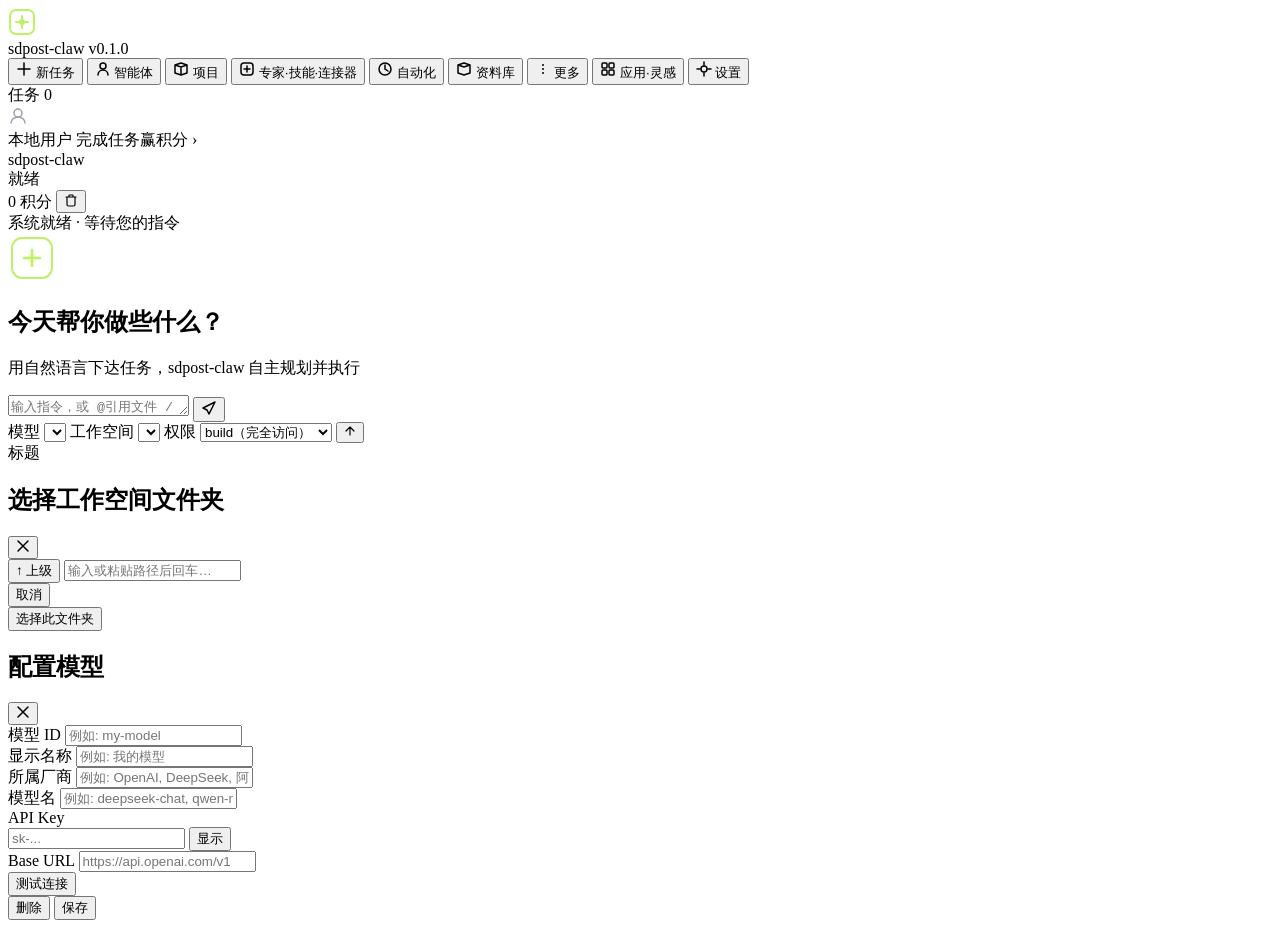
==== src/sdpost_claw/desktop/web/index.html @ f90620f1 "Initial commit: sdpost-claw AI agent desktop workstation" ====
<!DOCTYPE html>
<html lang="zh-CN" data-theme="dark">
<head>
    <meta charset="UTF-8">
    <meta name="viewport" content="width=device-width, initial-scale=1.0">
    <title>sdpost-claw</title>
    <link rel="stylesheet" href="/static/styles.css">
</head>
<body>
    <div class="app">
        <!-- ===================== Sidebar ===================== -->
        <aside class="sidebar">
            <div class="sidebar-header">
                <div class="brand">
                    <div class="brand-logo">
                        <svg width="28" height="28" viewBox="0 0 28 28" fill="none">
                            <rect x="2" y="2" width="24" height="24" rx="6" stroke="#bef264" stroke-width="2"/>
                            <path d="M8 14h12M14 8v12" stroke="#bef264" stroke-width="2" stroke-linecap="round"/>
                            <circle cx="14" cy="14" r="3" fill="#bef264"/>
                        </svg>
                    </div>
                    <div class="brand-text">
                        <span class="brand-name">sdpost-claw</span>
                        <span class="brand-version">v0.1.0</span>
                    </div>
                </div>
            </div>

            <nav class="sidebar-nav" id="sidebarNav">
                <button class="nav-item active" data-view="chat" data-key="newtask">
                    <span class="nav-icon">
                        <svg width="16" height="16" viewBox="0 0 16 16" fill="none">
                            <path d="M8 2v12M2 8h12" stroke="currentColor" stroke-width="1.5" stroke-linecap="round"/>
                        </svg>
                    </span>
                    <span class="nav-label">新任务</span>
                </button>
                <button class="nav-item" data-view="chat" data-key="agent">
                    <span class="nav-icon">
                        <svg width="16" height="16" viewBox="0 0 16 16" fill="none">
                            <circle cx="8" cy="5" r="3" stroke="currentColor" stroke-width="1.5"/>
                            <path d="M3 14c0-2.8 2.2-5 5-5s5 2.2 5 5" stroke="currentColor" stroke-width="1.5" stroke-linecap="round"/>
                        </svg>
                    </span>
                    <span class="nav-label">智能体</span>
                </button>
                <button class="nav-item" data-view="list" data-key="projects">
                    <span class="nav-icon">
                        <svg width="16" height="16" viewBox="0 0 16 16" fill="none">
                            <path d="M2 4l6-2 6 2v8l-6 2-6-2V4z" stroke="currentColor" stroke-width="1.5" stroke-linejoin="round"/>
                            <path d="M2 4l6 2 6-2M8 6v8" stroke="currentColor" stroke-width="1.5"/>
                        </svg>
                    </span>
                    <span class="nav-label">项目</span>
                </button>
                <button class="nav-item" data-view="list" data-key="experts">
                    <span class="nav-icon">
                        <svg width="16" height="16" viewBox="0 0 16 16" fill="none">
                            <rect x="2" y="2" width="12" height="12" rx="3" stroke="currentColor" stroke-width="1.5"/>
                            <path d="M5 8h6M8 5v6" stroke="currentColor" stroke-width="1.5" stroke-linecap="round"/>
                        </svg>
                    </span>
                    <span class="nav-label">专家·技能·连接器</span>
                </button>
                <button class="nav-item" data-view="list" data-key="automation">
                    <span class="nav-icon">
                        <svg width="16" height="16" viewBox="0 0 16 16" fill="none">
                            <circle cx="8" cy="8" r="6" stroke="currentColor" stroke-width="1.5"/>
                            <path d="M8 4v4l3 2" stroke="currentColor" stroke-width="1.5" stroke-linecap="round"/>
                        </svg>
                    </span>
                    <span class="nav-label">自动化</span>
                </button>
                <button class="nav-item" data-view="list" data-key="library">
                    <span class="nav-icon">
                        <svg width="16" height="16" viewBox="0 0 16 16" fill="none">
                            <path d="M2 4l6-2 6 2v8l-6 2-6-2V4z" stroke="currentColor" stroke-width="1.5" stroke-linejoin="round"/>
                            <path d="M2 4l6 2 6-2" stroke="currentColor" stroke-width="1.5"/>
                        </svg>
                    </span>
                    <span class="nav-label">资料库</span>
                </button>
                <button class="nav-item" data-view="list" data-key="more">
                    <span class="nav-icon">
                        <svg width="16" height="16" viewBox="0 0 16 16" fill="none">
                            <circle cx="8" cy="4" r="1" fill="currentColor"/>
                            <circle cx="8" cy="8" r="1" fill="currentColor"/>
                            <circle cx="8" cy="12" r="1" fill="currentColor"/>
                        </svg>
                    </span>
                    <span class="nav-label">更多</span>
                </button>
                <button class="nav-item" data-view="list" data-key="apps">
                    <span class="nav-icon">
                        <svg width="16" height="16" viewBox="0 0 16 16" fill="none">
                            <rect x="2" y="2" width="5" height="5" rx="1" stroke="currentColor" stroke-width="1.5"/>
                            <rect x="9" y="2" width="5" height="5" rx="1" stroke="currentColor" stroke-width="1.5"/>
                            <rect x="2" y="9" width="5" height="5" rx="1" stroke="currentColor" stroke-width="1.5"/>
                            <rect x="9" y="9" width="5" height="5" rx="1" stroke="currentColor" stroke-width="1.5"/>
                        </svg>
                    </span>
                    <span class="nav-label">应用·灵感</span>
                </button>
                <button class="nav-item" data-view="list" data-key="settings">
                    <span class="nav-icon">
                        <svg width="16" height="16" viewBox="0 0 16 16" fill="none">
                            <circle cx="8" cy="8" r="3" stroke="currentColor" stroke-width="1.5"/>
                            <path d="M8 1v3M8 12v3M1 8h3M12 8h3" stroke="currentColor" stroke-width="1.5" stroke-linecap="round"/>
                        </svg>
                    </span>
                    <span class="nav-label">设置</span>
                </button>
            </nav>

            <div class="sidebar-section">
                <div class="section-title" id="taskTitle">
                    <span>任务</span>
                    <span class="section-badge" id="taskCount">0</span>
                </div>
                <div class="section-list" id="taskList"></div>
            </div>

            <div class="sidebar-footer">
                <div class="user-card">
                    <div class="user-avatar">
                        <svg width="20" height="20" viewBox="0 0 20 20" fill="none">
                            <circle cx="10" cy="7" r="4" stroke="#9aa0aa" stroke-width="1.5"/>
                            <path d="M3 17c0-3.3 3.1-6 7-6s7 2.7 7 6" stroke="#9aa0aa" stroke-width="1.5" stroke-linecap="round"/>
                        </svg>
                    </div>
                    <div class="user-meta">
                        <span class="user-name">本地用户</span>
                        <span class="user-sub">完成任务赢积分 ›</span>
                    </div>
                </div>
            </div>
        </aside>

        <!-- ===================== Main ===================== -->
        <main class="main">
            <!-- Chat view -->
            <section class="view view-chat" id="viewChat">
                <div class="topbar">
                    <div class="topbar-left">
                        <div class="topbar-title">sdpost-claw</div>
                        <div class="topbar-status" id="statusIndicator">
                            <span class="status-dot" id="statusDot"></span>
                            <span id="statusText">就绪</span>
                        </div>
                    </div>
                    <div class="topbar-right">
                        <span class="points-badge" id="pointsBadge">0 积分</span>
                        <button class="icon-btn" id="clearBtn" title="清空对话">
                            <svg width="14" height="14" viewBox="0 0 14 14" fill="none">
                                <path d="M2 4h10M5 4V2.5A.5.5 0 015.5 2h3a.5.5 0 01.5.5V4M11 4v7.5a1.5 1.5 0 01-1.5 1.5h-5A1.5 1.5 0 013 11.5V4" stroke="currentColor" stroke-width="1.2" stroke-linecap="round" stroke-linejoin="round"/>
                            </svg>
                        </button>
                    </div>
                </div>

                <!-- Live dispatch ticker -->
                <div class="ticker" id="ticker">
                    <div class="ticker-inner" id="tickerInner">
                        <span class="ticker-msg">系统就绪 · 等待您的指令</span>
                    </div>
                </div>

                <div class="chat-scroll" id="chatScroll">
                    <!-- Hero / home -->
                    <div class="chat-hero" id="chatHero">
                        <div class="hero-icon">
                            <svg width="48" height="48" viewBox="0 0 48 48" fill="none">
                                <rect x="4" y="4" width="40" height="40" rx="10" stroke="#bef264" stroke-width="2"/>
                                <path d="M16 24h16M24 16v16" stroke="#bef264" stroke-width="2.5" stroke-linecap="round"/>
                                <circle cx="24" cy="24" r="5" fill="#bef264" opacity="0.2"/>
                            </svg>
                        </div>
                        <h1 class="hero-title">今天帮你做些什么？</h1>
                        <p class="hero-sub">用自然语言下达任务，sdpost-claw 自主规划并执行</p>

                        <div class="category-chips" id="categoryChips"></div>

                        <div class="quick-entries" id="quickEntries"></div>
                    </div>

                    <!-- Messages -->
                    <div class="chat-messages" id="chatMessages"></div>
                </div>

                <div class="input-area">
                    <div class="input-box-wrap">
                        <textarea id="inputBox" class="input-box" rows="1"
                            placeholder="输入指令，或 @引用文件 / /调用技能..." spellcheck="false"></textarea>
                        <button class="send-btn" id="sendBtn" title="发送">
                            <svg width="16" height="16" viewBox="0 0 16 16" fill="none">
                                <path d="M2 8l12-6-6 12-2-4-4-2z" stroke="currentColor" stroke-width="1.5" stroke-linejoin="round"/>
                            </svg>
                        </button>
                    </div>
                    <div class="input-options">
                        <label class="opt">
                            <span class="opt-label">模型</span>
                            <select id="modelSelect" class="opt-select"></select>
                        </label>
                        <label class="opt">
                            <span class="opt-label">工作空间</span>
                            <select id="workspaceSelect" class="opt-select"></select>
                        </label>
                        <label class="opt">
                            <span class="opt-label">权限</span>
                            <select id="modeSelect" class="opt-select">
                                <option value="build">build（完全访问）</option>
                                <option value="plan">plan（只读）</option>
                                <option value="general">general（子任务）</option>
                            </select>
                        </label>
                        <button class="opt-btn" id="scrollTopBtn" title="回到顶部">
                            <svg width="12" height="12" viewBox="0 0 12 12" fill="none">
                                <path d="M6 10V2M2 6l4-4 4 4" stroke="currentColor" stroke-width="1.2" stroke-linecap="round" stroke-linejoin="round"/>
                            </svg>
                        </button>
                    </div>
                </div>
            </section>

            <!-- List view (projects / experts / etc.) -->
            <section class="view view-list hidden" id="viewList">
                <div class="list-header" id="listHeader">标题</div>
                <div class="list-body" id="listBody"></div>
            </section>
        </main>
    </div>

    <!-- ===================== Folder Picker Modal ===================== -->
    <div class="modal-overlay hidden" id="folderModal">
        <div class="modal">
            <div class="modal-header">
                <h2 class="modal-title">选择工作空间文件夹</h2>
                <button class="icon-btn modal-close" id="folderModalClose">
                    <svg width="14" height="14" viewBox="0 0 14 14" fill="none">
                        <path d="M2 2l10 10M12 2L2 12" stroke="currentColor" stroke-width="1.5" stroke-linecap="round"/>
                    </svg>
                </button>
            </div>
            <div class="modal-body">
                <div class="form-group">
                    <div class="input-with-btn">
                        <button class="opt-btn" id="folderUpBtn" title="上一级">↑ 上级</button>
                        <input type="text" class="form-input" id="folderPathInput"
                            placeholder="输入或粘贴路径后回车…" spellcheck="false">
                    </div>
                </div>
                <div class="folder-list" id="folderList"></div>
                <div class="form-actions">
                    <button class="btn btn-ghost" id="folderCancelBtn">取消</button>
                    <div class="form-actions-right">
                        <button class="btn btn-primary" id="folderConfirmBtn">选择此文件夹</button>
                    </div>
                </div>
            </div>
        </div>
    </div>

    <!-- ===================== Model Config Modal ===================== -->
    <div class="modal-overlay hidden" id="modelModal">
        <div class="modal">
            <div class="modal-header">
                <h2 class="modal-title" id="modelModalTitle">配置模型</h2>
                <button class="icon-btn modal-close" id="modelModalClose">
                    <svg width="14" height="14" viewBox="0 0 14 14" fill="none">
                        <path d="M2 2l10 10M12 2L2 12" stroke="currentColor" stroke-width="1.5" stroke-linecap="round"/>
                    </svg>
                </button>
            </div>
            <div class="modal-body" id="modelModalBody">
                <div class="form-group">
                    <label class="form-label">模型 ID</label>
                    <input type="text" class="form-input" id="editModelId" placeholder="例如: my-model" readonly>
                </div>
                <div class="form-group">
                    <label class="form-label">显示名称</label>
                    <input type="text" class="form-input" id="editModelName" placeholder="例如: 我的模型">
                </div>
                <div class="form-group">
                    <label class="form-label">所属厂商</label>
                    <input type="text" class="form-input" id="editModelProvider" placeholder="例如: OpenAI, DeepSeek, 阿里云">
                </div>
                <div class="form-group">
                    <label class="form-label">模型名</label>
                    <input type="text" class="form-input" id="editModelModel" placeholder="例如: deepseek-chat, qwen-max, glm-4-plus">
                </div>
                <div class="form-group">
                    <label class="form-label">API Key</label>
                    <div class="input-with-btn">
                        <input type="password" class="form-input" id="editModelApiKey" placeholder="sk-..." autocomplete="off">
                        <button class="opt-btn" id="toggleApiKeyBtn" title="显示/隐藏">显示</button>
                    </div>
                </div>
                <div class="form-group">
                    <label class="form-label">Base URL</label>
                    <input type="text" class="form-input" id="editModelBaseUrl" placeholder="https://api.openai.com/v1">
                </div>
                <div class="form-actions">
                    <button class="btn btn-ghost" id="testModelBtn">测试连接</button>
                    <div class="form-actions-right">
                        <button class="btn btn-ghost" id="deleteModelBtn">删除</button>
                        <button class="btn btn-primary" id="saveModelBtn">保存</button>
                    </div>
                </div>
                <div class="test-result hidden" id="testResult"></div>
            </div>
        </div>
    </div>

    <script src="/static/app.js"></script>
</body>
</html>
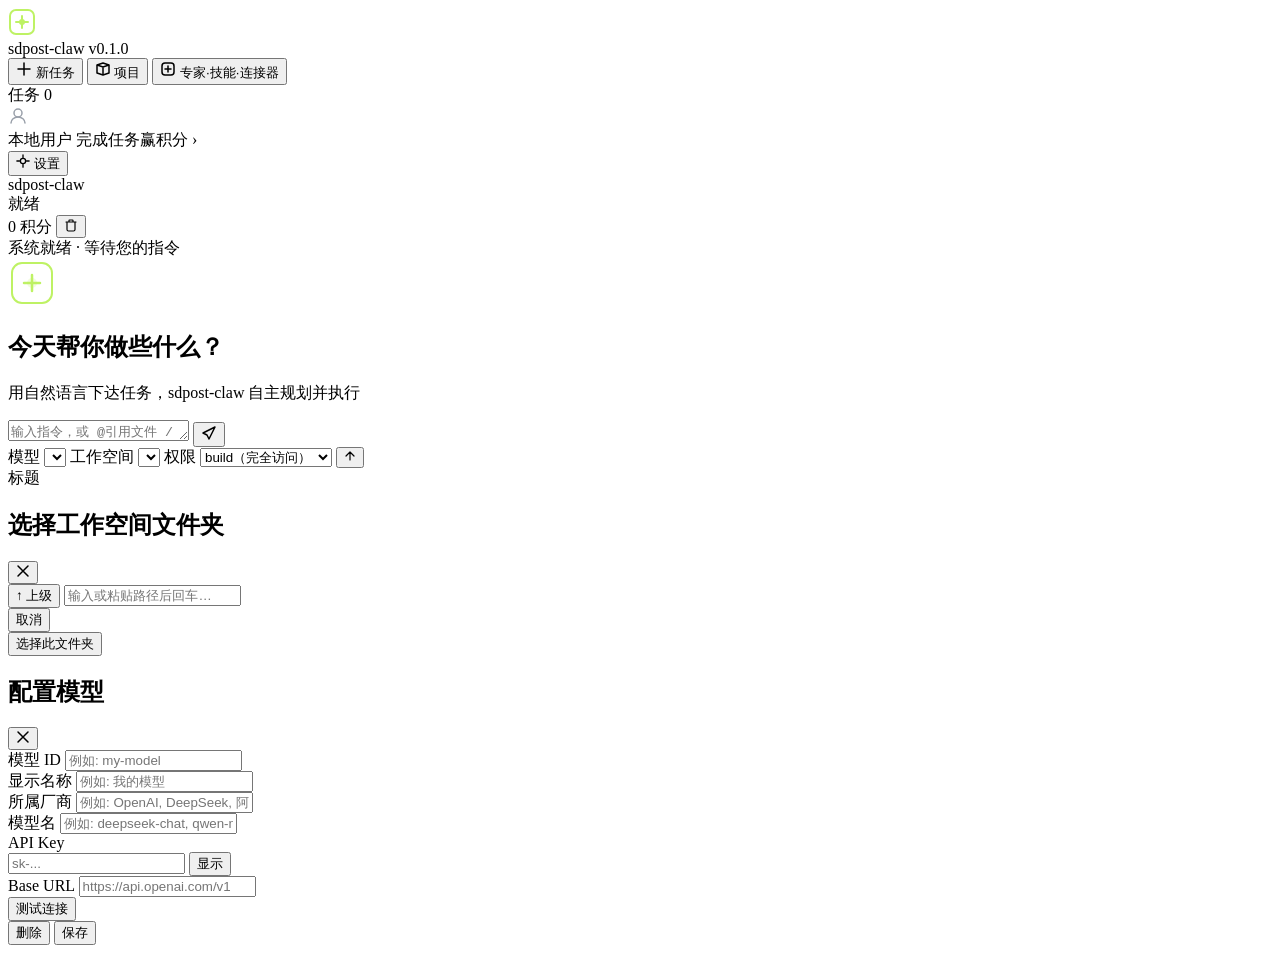
==== commit 89fd50d3: "refactor: 整理侧边栏导航并重构用户菜单与@提及功能 1. 移除侧边栏冗余的导航项，简化左侧菜单结构 2. 重构用户菜单为弹窗形式，替换原有的静态用户卡片布局 3. 新增@提及自动补全弹窗，包" ====
--- a/src/sdpost_claw/desktop/web/index.html
+++ b/src/sdpost_claw/desktop/web/index.html
@@ -35,15 +35,6 @@
                     </span>
                     <span class="nav-label">新任务</span>
                 </button>
-                <button class="nav-item" data-view="chat" data-key="agent">
-                    <span class="nav-icon">
-                        <svg width="16" height="16" viewBox="0 0 16 16" fill="none">
-                            <circle cx="8" cy="5" r="3" stroke="currentColor" stroke-width="1.5"/>
-                            <path d="M3 14c0-2.8 2.2-5 5-5s5 2.2 5 5" stroke="currentColor" stroke-width="1.5" stroke-linecap="round"/>
-                        </svg>
-                    </span>
-                    <span class="nav-label">智能体</span>
-                </button>
                 <button class="nav-item" data-view="list" data-key="projects">
                     <span class="nav-icon">
                         <svg width="16" height="16" viewBox="0 0 16 16" fill="none">
@@ -62,54 +53,6 @@
                     </span>
                     <span class="nav-label">专家·技能·连接器</span>
                 </button>
-                <button class="nav-item" data-view="list" data-key="automation">
-                    <span class="nav-icon">
-                        <svg width="16" height="16" viewBox="0 0 16 16" fill="none">
-                            <circle cx="8" cy="8" r="6" stroke="currentColor" stroke-width="1.5"/>
-                            <path d="M8 4v4l3 2" stroke="currentColor" stroke-width="1.5" stroke-linecap="round"/>
-                        </svg>
-                    </span>
-                    <span class="nav-label">自动化</span>
-                </button>
-                <button class="nav-item" data-view="list" data-key="library">
-                    <span class="nav-icon">
-                        <svg width="16" height="16" viewBox="0 0 16 16" fill="none">
-                            <path d="M2 4l6-2 6 2v8l-6 2-6-2V4z" stroke="currentColor" stroke-width="1.5" stroke-linejoin="round"/>
-                            <path d="M2 4l6 2 6-2" stroke="currentColor" stroke-width="1.5"/>
-                        </svg>
-                    </span>
-                    <span class="nav-label">资料库</span>
-                </button>
-                <button class="nav-item" data-view="list" data-key="more">
-                    <span class="nav-icon">
-                        <svg width="16" height="16" viewBox="0 0 16 16" fill="none">
-                            <circle cx="8" cy="4" r="1" fill="currentColor"/>
-                            <circle cx="8" cy="8" r="1" fill="currentColor"/>
-                            <circle cx="8" cy="12" r="1" fill="currentColor"/>
-                        </svg>
-                    </span>
-                    <span class="nav-label">更多</span>
-                </button>
-                <button class="nav-item" data-view="list" data-key="apps">
-                    <span class="nav-icon">
-                        <svg width="16" height="16" viewBox="0 0 16 16" fill="none">
-                            <rect x="2" y="2" width="5" height="5" rx="1" stroke="currentColor" stroke-width="1.5"/>
-                            <rect x="9" y="2" width="5" height="5" rx="1" stroke="currentColor" stroke-width="1.5"/>
-                            <rect x="2" y="9" width="5" height="5" rx="1" stroke="currentColor" stroke-width="1.5"/>
-                            <rect x="9" y="9" width="5" height="5" rx="1" stroke="currentColor" stroke-width="1.5"/>
-                        </svg>
-                    </span>
-                    <span class="nav-label">应用·灵感</span>
-                </button>
-                <button class="nav-item" data-view="list" data-key="settings">
-                    <span class="nav-icon">
-                        <svg width="16" height="16" viewBox="0 0 16 16" fill="none">
-                            <circle cx="8" cy="8" r="3" stroke="currentColor" stroke-width="1.5"/>
-                            <path d="M8 1v3M8 12v3M1 8h3M12 8h3" stroke="currentColor" stroke-width="1.5" stroke-linecap="round"/>
-                        </svg>
-                    </span>
-                    <span class="nav-label">设置</span>
-                </button>
             </nav>
 
             <div class="sidebar-section">
@@ -121,7 +64,7 @@
             </div>
 
             <div class="sidebar-footer">
-                <div class="user-card">
+                <div class="user-card" id="userCard" title="点击打开菜单">
                     <div class="user-avatar">
                         <svg width="20" height="20" viewBox="0 0 20 20" fill="none">
                             <circle cx="10" cy="7" r="4" stroke="#9aa0aa" stroke-width="1.5"/>
@@ -132,6 +75,15 @@
                         <span class="user-name">本地用户</span>
                         <span class="user-sub">完成任务赢积分 ›</span>
                     </div>
+                </div>
+                <div class="user-menu hidden" id="userMenu">
+                    <button class="user-menu-item" id="menuSettingsBtn">
+                        <svg width="14" height="14" viewBox="0 0 16 16" fill="none">
+                            <circle cx="8" cy="8" r="3" stroke="currentColor" stroke-width="1.5"/>
+                            <path d="M8 1v3M8 12v3M1 8h3M12 8h3" stroke="currentColor" stroke-width="1.5" stroke-linecap="round"/>
+                        </svg>
+                        <span>设置</span>
+                    </button>
                 </div>
             </div>
         </aside>
@@ -189,6 +141,7 @@
 
                 <div class="input-area">
                     <div class="input-box-wrap">
+                        <div class="mention-popup hidden" id="mentionPopup"></div>
                         <textarea id="inputBox" class="input-box" rows="1"
                             placeholder="输入指令，或 @引用文件 / /调用技能..." spellcheck="false"></textarea>
                         <button class="send-btn" id="sendBtn" title="发送">
@@ -275,7 +228,7 @@
             <div class="modal-body" id="modelModalBody">
                 <div class="form-group">
                     <label class="form-label">模型 ID</label>
-                    <input type="text" class="form-input" id="editModelId" placeholder="例如: my-model" readonly>
+                    <input type="text" class="form-input" id="editModelId" placeholder="例如: my-model">
                 </div>
                 <div class="form-group">
                     <label class="form-label">显示名称</label>
@@ -312,6 +265,6 @@
         </div>
     </div>
 
-    <script src="/static/app.js"></script>
+    <script src="/static/app.js?v=3"></script>
 </body>
 </html>
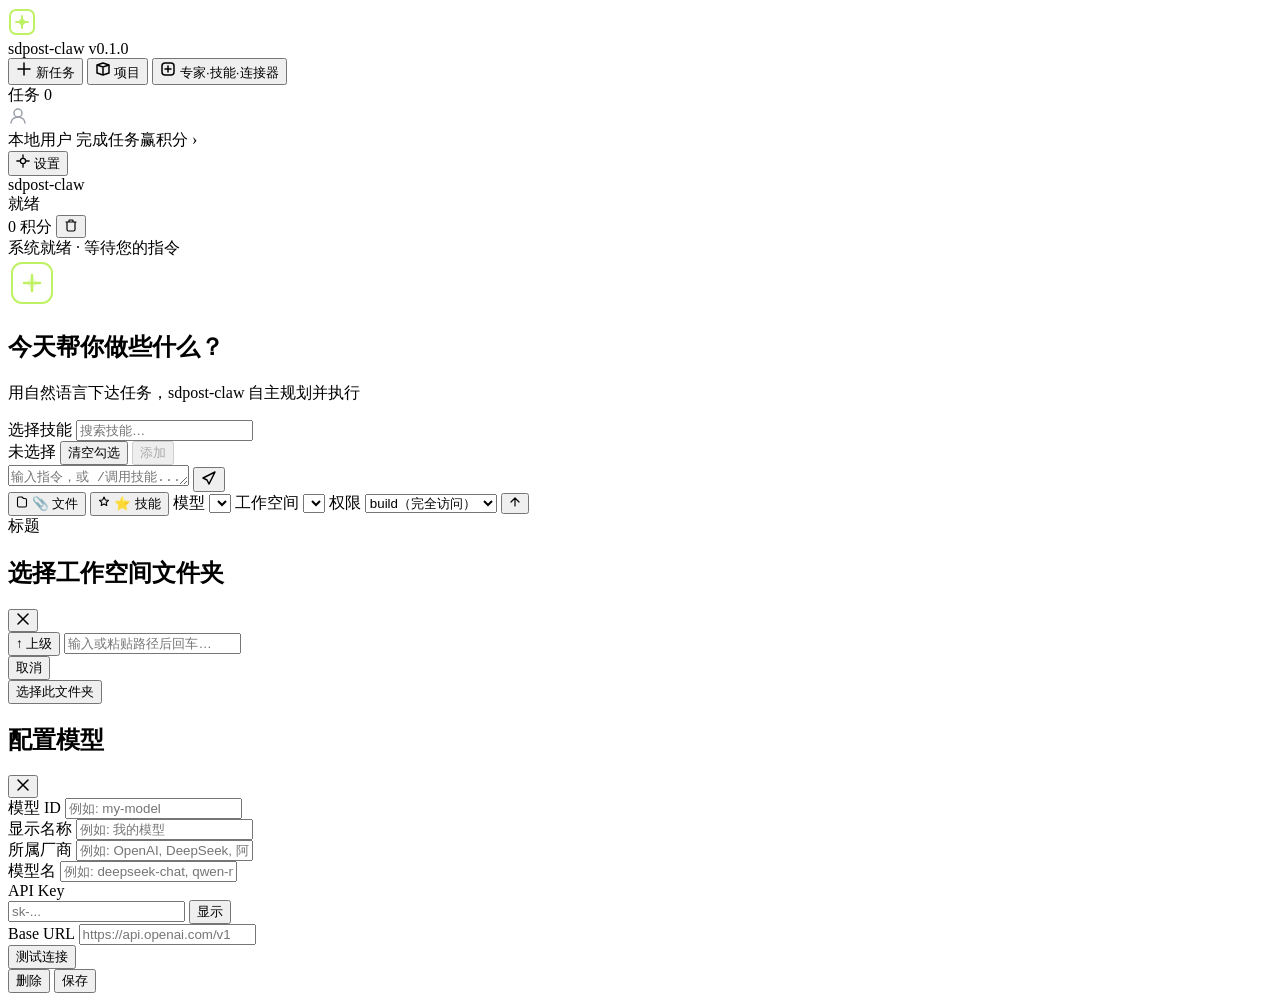
==== commit 67cedfdc: "feat: 原生文件选择与技能面板替代 @ 提及，支持技能目录热重载 - 文件引用改用 OS 原生对话框（/api/fs/pick-file，tkinter 线程执行） - 新增技能选择面板与附件托盘" ====
--- a/src/sdpost_claw/desktop/web/index.html
+++ b/src/sdpost_claw/desktop/web/index.html
@@ -141,9 +141,22 @@
 
                 <div class="input-area">
                     <div class="input-box-wrap">
+                        <div class="attach-tray hidden" id="attachTray"></div>
                         <div class="mention-popup hidden" id="mentionPopup"></div>
+                        <div class="skill-panel hidden" id="skillPanel">
+                            <div class="skill-panel-head">
+                                <span class="skill-panel-title">选择技能</span>
+                                <input type="text" id="skillPanelSearch" class="skill-panel-search" placeholder="搜索技能…" spellcheck="false">
+                            </div>
+                            <div class="skill-panel-body" id="skillPanelList"></div>
+                            <div class="skill-panel-foot">
+                                <span class="skill-panel-count" id="skillPanelCount">未选择</span>
+                                <button class="btn btn-ghost" id="skillPanelClear">清空勾选</button>
+                                <button class="btn btn-primary" id="skillPanelConfirm" disabled>添加</button>
+                            </div>
+                        </div>
                         <textarea id="inputBox" class="input-box" rows="1"
-                            placeholder="输入指令，或 @引用文件 / /调用技能..." spellcheck="false"></textarea>
+                            placeholder="输入指令，或 /调用技能..." spellcheck="false"></textarea>
                         <button class="send-btn" id="sendBtn" title="发送">
                             <svg width="16" height="16" viewBox="0 0 16 16" fill="none">
                                 <path d="M2 8l12-6-6 12-2-4-4-2z" stroke="currentColor" stroke-width="1.5" stroke-linejoin="round"/>
@@ -151,6 +164,18 @@
                         </button>
                     </div>
                     <div class="input-options">
+                        <button class="opt-btn" id="attachFileBtn" title="浏览并引用本地文件">
+                            <svg width="12" height="12" viewBox="0 0 12 12" fill="none">
+                                <path d="M10.5 3.5v6a1.5 1.5 0 01-1.5 1.5H3A1.5 1.5 0 011.5 9.5v-7A1.5 1.5 0 013 1h3l1.5 1.5H9a1.5 1.5 0 011.5 1.5v-.5z" stroke="currentColor" stroke-width="1.1" stroke-linejoin="round"/>
+                            </svg>
+                            <span>📎 文件</span>
+                        </button>
+                        <button class="opt-btn" id="attachSkillBtn" title="浏览并添加技能">
+                            <svg width="12" height="12" viewBox="0 0 12 12" fill="none">
+                                <path d="M6 1l1.4 3 3.1.4-2.3 2.1.6 3-2.8-1.6L3.2 9.5l.6-3L1.5 4.4 4.6 4 6 1z" stroke="currentColor" stroke-width="1.1" stroke-linejoin="round"/>
+                            </svg>
+                            <span>⭐ 技能</span>
+                        </button>
                         <label class="opt">
                             <span class="opt-label">模型</span>
                             <select id="modelSelect" class="opt-select"></select>
@@ -265,6 +290,6 @@
         </div>
     </div>
 
-    <script src="/static/app.js?v=3"></script>
+    <script src="/static/app.js?v=9"></script>
 </body>
 </html>
